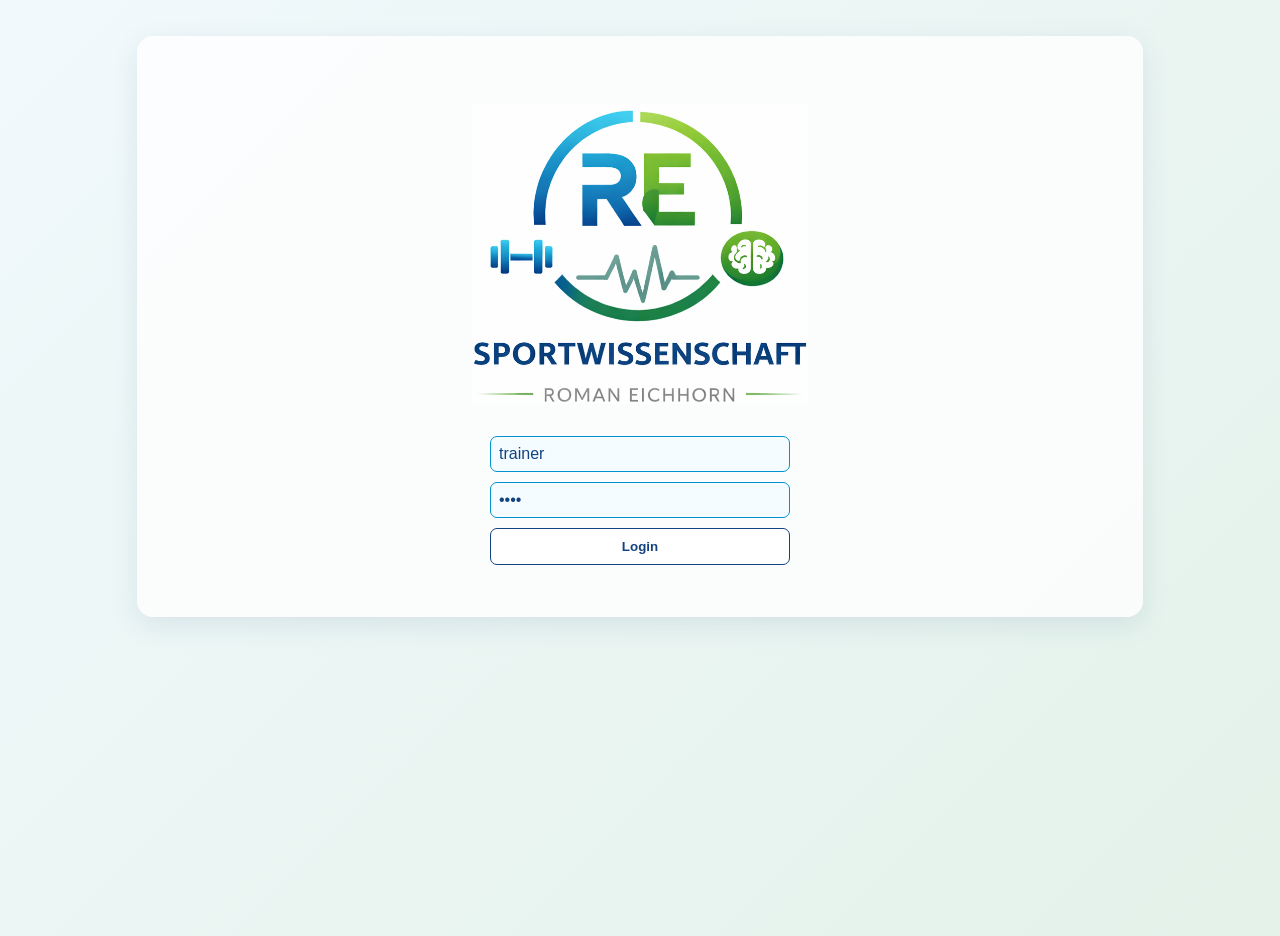
==== index.html @ 3e663bad "Add files via upload" ====
<!DOCTYPE html>
<html lang="de">
<head>
  <meta charset="UTF-8">
  <title>EICHHORN PERFORMANCE – Trainer Tool</title>
  <link rel="stylesheet" href="style.css">
</head>
<body>

  <header id="main-header">
    <img src="Firmenlogo.png" alt="Logo" class="logo-img-main" id="logo-dashboard">
    <button id="logout-btn" class="btn-outline">Logout</button>
  </header>

  <main>
    <!-- LOGIN -->
    <section id="login-view">
      <div class="center logo-login">
        <img src="Firmenlogo.png" alt="Logo" class="logo-img-login">
      </div>
      <div class="login-box">
        <input id="login-username" placeholder="Benutzername" value="trainer">
        <input id="login-password" type="password" placeholder="Passwort" value="1234">
        <button id="login-btn" class="btn-primary">Login</button>
        <div id="login-error" class="error hidden"></div>
      </div>
    </section>

    <!-- Dashboard -->
    <section id="dashboard-view" class="hidden">
      <h2>Dashboard</h2>
      <div class="dash-buttons">
        <button id="btn-customers" class="btn-primary">👤 Kunden</button>
        <button id="btn-calendar" class="btn-primary">📅 Kalender</button>
        <button id="btn-new-session" class="btn-primary">🏋️ Neue Einheit</button>
      </div>
      <div id="birthday-info" class="birthday-box"></div>
    </section>

    <!-- Kundenbereich -->
    <section id="customers-view" class="hidden">
      <button class="back-btn btn-outline" type="button" style="margin-bottom:12px;">⬅️ Zurück</button>
      <h2>👤 Kunden</h2>
      <div class="customers-top">
        <input id="customer-search" placeholder="Suche...">
        <button id="new-customer-btn" class="btn-primary">Neue KundIn</button>
      </div>
      <div id="customers-hint" class="hint hidden"></div>
      <div class="customers-layout">
        <ul id="customer-list" class="customer-list"></ul>
        <div class="customer-right">
          <div id="customer-empty">Bitte KundIn auswählen.</div>
          <div id="customer-detail" class="hidden">
               <h3 id="detail-name" style="display:flex;align-items:center;gap:8px;cursor:pointer;">
              <span id="customer-name-text"></span>
              <button id="edit-customer-btn" class="icon-btn" title="Bearbeiten" style="font-size:1em;line-height:1;">✏️</button>
              <button id="delete-customer-btn" class="icon-btn" title="Löschen" style="font-size:1em;line-height:1;color:#c00;">🗑️</button>
            </h3>
            <div id="customer-stammdaten" class="hidden">
              <p><strong>Geburtstag:</strong> <span id="detail-dob"></span></p>
              <p><strong>Adresse:</strong> <span id="detail-address"></span></p>
              <p><strong>Telefon:</strong> <span id="detail-phone"></span></p>
              <p><strong>Email:</strong> <span id="detail-email"></span></p>
            </div>
            <div class="customer-actions">
              <button id="new-session-btn" class="btn-primary">🏋️ Neue Einheit</button>
            </div>
            <div id="history-block">
              <h4>Trainingseinheiten</h4>
              <ul id="session-list"></ul>
            </div>
          </div>
          <div id="customer-form-wrapper" class="hidden">
            <h3 id="customer-form-title"></h3>
            <form id="customer-form">
              <input id="cust-id" type="hidden">
              <input id="cust-firstname" placeholder="Vorname">
              <input id="cust-lastname" placeholder="Nachname">
              <label>Geburtstag:
                <input id="cust-dob" type="date">
              </label>
              <input id="cust-street" placeholder="Straße">
              <input id="cust-zip" placeholder="PLZ">
              <input id="cust-city" placeholder="Ort">
              <input id="cust-phone" placeholder="Telefon">
              <input id="cust-email" placeholder="Email">
              <div class="form-actions">
                <button type="submit" class="btn-primary">Speichern</button>
                <button type="button" id="cancel-customer-form" class="btn-outline">Abbrechen</button>
              </div>
            </form>
          </div>
        </div>
      </div>
    </section>

    <!-- SESSION VIEW -->
    <section id="session-view" class="hidden">
      <button class="back-btn btn-outline" type="button" style="margin-bottom:12px;">⬅️ Zurück</button>
      <h2 id="session-view-title"></h2>
      <form id="session-form">
        <div id="session-customer-block" class="hidden" style="margin-bottom:9px;">
          <label>Kunde: 
            <select id="session-customer-dropdown"></select>
          </label>
        </div>
        <label>Datum:
          <input id="session-date" type="date">
        </label>
        <label>Notizen:
          <textarea id="session-notes" rows="4"></textarea>
        </label>
        <label>Trainingsplan:
          <textarea id="session-plan" rows="6"></textarea>
        </label>
        <button type="submit" class="btn-primary">Speichern</button>
      </form>
    </section>

    <!-- SESSION MODAL -->
    <div id="session-modal" class="hidden">
      <div class="modal-backdrop"></div>
      <div class="modal-content">
        <h3>Trainingseinheit bearbeiten</h3>
        <form id="session-edit-form">
          <input id="edit-session-id" type="hidden">
          <label>Datum:
            <input id="edit-session-date" type="date">
          </label>
          <label>Notizen:
            <textarea id="edit-session-notes" rows="4"></textarea>
          </label>
          <label>Trainingsplan:
            <textarea id="edit-session-plan" rows="6"></textarea>
          </label>
          <div class="form-actions">
            <button type="submit" class="btn-primary">Speichern</button>
            <button type="button" id="delete-session-btn" class="btn-danger">Löschen</button>
            <button type="button" id="cancel-session-edit" class="btn-outline">Abbrechen</button>
          </div>
        </form>
      </div>
    </div>

    <!-- KALENDER -->
    <section id="calendar-view" class="hidden">
      <button class="back-btn btn-outline" type="button" style="margin-bottom:12px;">⬅️ Zurück</button>
      <h2>📅 Kalender</h2>
      <button id="add-appt-btn" class="btn-primary" style="margin: 10px 0 16px 0;">➕ Termin eintragen</button>
      <div class="cal-header">
        <button id="cal-prev" class="btn-outline">◀</button>
        <span id="cal-label"></span>
        <button id="cal-next" class="btn-outline">▶</button>
      </div>
      <div id="cal-days" class="calendar-grid"></div>
      <h3 id="day-title">Tag auswählen</h3>
      <div id="day-appointments"></div>
    </section>

    <!-- TERMIN MODAL (Kalender-Eintrag) -->
    <div id="appt-modal" class="hidden">
      <div class="modal-backdrop"></div>
      <div class="modal-content">
        <h3>Termin eintragen</h3>
        <form id="appt-modal-form">
          <select id="appt-modal-customer"></select>
          <input id="appt-modal-start" type="time" required>
          <input id="appt-modal-end" type="time" required>
          <textarea id="appt-modal-note" rows="2" placeholder="Notiz"></textarea>
          <div class="form-actions">
            <button type="submit" class="btn-primary">Speichern</button>
            <button type="button" id="appt-modal-cancel" class="btn-outline">Abbrechen</button>
          </div>
        </form>
      </div>
    </div>

  </main>

  <script src="script.js"></script>
</body>
</html>
---- style.css ----
body {
  font-family: system-ui, sans-serif;
  margin: 0;
  background: linear-gradient(135deg, #f1f9fc 0%, #e4f2ea 100%);
  min-height: 100vh;
  color: #111;
}

/* Header & Logo */
header {
  background: #fff;
  color: #124381;
  padding: 0 0;
  display: flex;
  justify-content: space-between;
  align-items: center;
  border-bottom: 2px solid #0293ce10;
  box-shadow: 0 2px 18px 0 #6eebb855;
  height: 150px; /* exakt so hoch wie dein Logo */
  min-height: 0;
}
.logo-img-main {
  height: 150px;      /* Kompakt im Header/Dashboard */
  width: auto;
  margin-left: 18px;
  cursor: pointer;
}

.logo-img-login {
  display: block;
  height: 300px;     /* Groß im Login, aber nicht übertrieben */
  margin: 38px auto 12px auto;
}
.header-logo-title, .logo-login {
  display: flex;
  align-items: center;
  gap: 12px;
  justify-content: center;
}

.header-logo-title {
  cursor: pointer;
}
.header-logo-title:hover {
  opacity: 0.85;
}

.logo-title {
  font-size: 1.7rem;
  font-weight: 700;
  letter-spacing: 1.5px;
  color: #124381;
  font-family: 'Segoe UI', Arial, sans-serif;
}

main {
  background: #ffffffcc;
  border-radius: 16px;
  max-width: 950px;
  margin: 36px auto;
  box-shadow: 0 8px 28px 0 rgba(32,64,128,0.10);
  padding: 30px 28px 32px 28px;
}

.hidden { display: none; }

h1.center {
  text-align: center;
  margin-top: 40px;
}

.center { justify-content: center; }

.login-box {
  max-width: 300px;
  margin: 20px auto;
  display: flex;
  flex-direction: column;
  gap: 10px;
}

input, textarea, select {
  width: 100%;
  padding: 8px;
  border-radius: 7px;
  border: 1px solid #0293ce;
  background: #f4fcff;
  color: #124381;
  box-sizing: border-box;
  font-size: 1rem;
  transition: border 0.2s;
}

input:focus, textarea:focus, select:focus {
  border-color: #149dff;
  outline: none;
}

.btn-primary {
  background: #fff;
  color: #124381;
  border: 1.5px solid #124381;
  border-radius: 7px;
  padding: 10px 16px;
  cursor: pointer;
  font-weight: bold;
  transition: background 0.2s, color 0.2s, border 0.2s;
}
.btn-primary:hover {
  background: #e6f0ff;
  color: #124381;
  border-color: #0293ce;
}
.btn-outline {
  background: transparent;
  border: 1.5px solid #124381;
  color: #124381;
  padding: 10px 16px;
  cursor: pointer;
  border-radius: 7px;
  font-weight: 500;
}
.btn-outline:hover {
  background: #e4f2ea;
}
.btn-danger {
  background: #c00;
  color: #fff;
  border: none;
  padding: 8px 12px;
  border-radius: 6px;
  cursor: pointer;
  font-weight: 500;
}

.dash-buttons {
  display: flex;
  gap: 14px;
  flex-wrap: wrap;
}

.birthday-box {
  margin-top: 16px;
  padding: 10px;
  border: 1.5px solid #12438140;
  background: #f9f9f9;
  font-size: 1.05rem;
  border-radius: 7px;
  color: #119c32;
}

.customers-top {
  display: flex;
  gap: 12px;
  margin-bottom: 12px;
  align-items: center;
}
.customers-top input { flex: 1; }

.hint {
  margin-bottom: 10px;
  padding: 8px;
  border: 1.5px solid #12438180;
  background: #fffbe6;
  border-radius: 7px;
}

.customer-list {
  list-style: none;
  padding: 0;
  border: 1.5px solid #0293ce30;
  max-height: 400px;
  overflow-y: auto;
  background: #f7fbfd;
  border-radius: 7px;
}
.customer-list li {
  padding: 8px 10px;
  border-bottom: 1px solid #ecf8fa;
  cursor: pointer;
  border-radius: 4px;
  margin: 2px 1px;
  transition: background 0.15s;
}
.customer-list li:last-child {
  border-bottom: none;
}
.customer-list li.active {
  background: linear-gradient(90deg, #13c10022 0%, #0293ce18 100%);
  color: #108b63;
  font-weight: 600;
}
.customers-layout {
  display: grid;
  grid-template-columns: 220px 1fr;
  gap: 20px;
}
.customer-right {
  border: 1.5px solid #8ed6b7;
  background: #f7fbfd;
  border-radius: 13px;
  padding: 12px;
}
.customer-actions {
  display: flex;
  gap: 8px;
  margin: 12px 0;
}
.form-actions {
  display: flex;
  gap: 8px;
  margin-top: 10px;
}

/* Session cards */
.session-card {
  border: 1px solid #0293ce50;
  padding: 8px 8px 8px 0;
  margin-bottom: 8px;
  cursor: pointer;
  display: flex;
  align-items: flex-start;
  gap: 10px;
  border-radius: 7px;
  background: #e4f2ea66;
  transition: background 0.17s;
}
.session-card:hover {
  background: #d4f6f7aa;
}
.session-dot {
  background: linear-gradient(90deg, #13c100 0%, #0293ce 100%);
  color: #fff;
  width: 28px;
  height: 28px;
  border-radius: 50%;
  display: flex;
  align-items: center;
  justify-content: center;
  font-size: 0.87rem;
  font-weight: bold;
  flex-shrink: 0;
}
.session-card-title {
  font-weight: 600;
  margin-bottom: 2px;
  color: #0293ce;
}
.session-card-plan {
  font-size: 0.93rem;
  color: #444;
  white-space: pre-wrap;
}

/* Kalender */
.calendar-grid {
  display: grid;
  grid-template-columns: repeat(7, 1fr);
  gap: 4px;
  margin-bottom: 16px;
}
.calendar-grid button {
  padding: 8px 0;
  border: 1.5px solid #0293ce42;
  background: #fff;
  cursor: pointer;
  border-radius: 8px;
  font-weight: 500;
  color: #124381;
}
.calendar-grid button:hover:not(:disabled) {
  background: #eaf8fb;
}
.calendar-grid button.today {
  border: 2px solid #0a0;
  font-weight: 700;
  background: #f3ffd9;
}
.calendar-grid button.selected {
  background: linear-gradient(90deg, #13c10022 0%, #0293ce22 100%);
  color: #119c32;
}

.cal-header {
  display: flex;
  align-items: center;
  gap: 16px;
  margin-bottom: 14px;
  margin-top: 10px;
}

.time-row {
  display: grid;
  grid-template-columns: 60px 1fr;
  border-bottom: 1px solid #e1fff8;
  padding: 4px 0;
  min-height: 28px;
}

.appt-block {
  background: linear-gradient(90deg, #0293ce 0%, #13c100 100%);
  color: #fff;
  padding: 4px 8px;
  margin: 2px 4px;
  font-size: 0.99rem;
  border-radius: 6px;
}

/* Modal Styles */
.modal-backdrop {
  position: fixed;
  inset: 0;
  background: rgba(0,0,0,0.2);
  z-index: 999;
}
.modal-content {
  position: fixed;
  top: 13%;
  left: 50%;
  transform: translateX(-50%);
  background: #fff;
  border: 2px solid #0293ce50;
  padding: 22px;
  width: 92%;
  max-width: 500px;
  z-index: 1000;
  border-radius: 13px;
  box-shadow: 0 8px 22px #13c10028;
}

.error {
  color: #cf2014;
  margin-top: 5px;
}

.icon-btn {
  background: none;
  border: none;
  font-size: 1.1em;
  cursor: pointer;
  margin-left: 6px;
  padding: 1px 2px;
  color: #888;
  transition: color 0.2s;
}
.icon-btn:hover {
  color: #0293ce;
  background: #eaf8ff;
  border-radius: 3px;
}

.time-row {
  display: flex;
  align-items: flex-start;
  border-bottom: 1px solid #e1fff8;
  min-height: 28px;
  position: relative;
}
.time-row > div:first-child {
  flex: 0 0 60px;
  font-weight: 500;
  color: #124381;
}
.time-row > div:last-child {
  flex: 1;
  position: relative;
  height: 60px;
}
.appt-block {
  background: linear-gradient(90deg, #0293ce 0%, #13c100 100%);
  color: #fff;
  padding: 3px 8px;
  font-size: 0.99rem;
  border-radius: 6px;
  position: absolute;
  top: 2px;
  min-width: 16px;
  height: 22px;
  white-space: nowrap;
  overflow: hidden;
  text-overflow: ellipsis;
  z-index: 1;
}
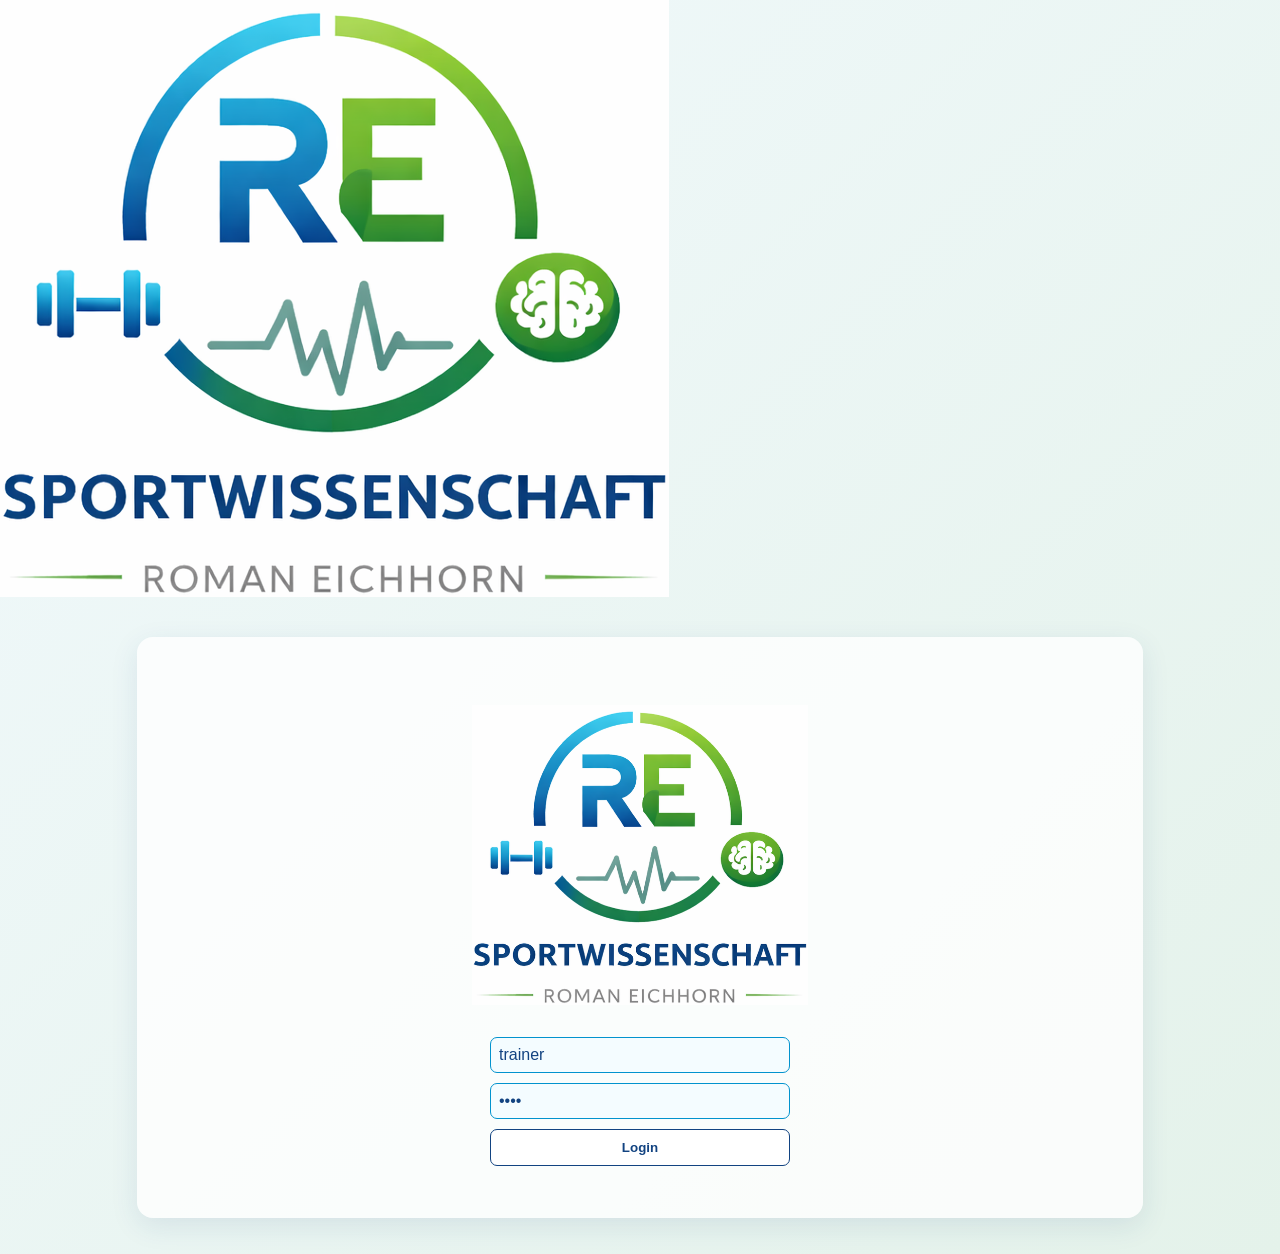
==== commit e4bf93b7: "Update index.html" ====
--- a/index.html
+++ b/index.html
@@ -4,9 +4,14 @@
   <meta charset="UTF-8">
   <title>EICHHORN PERFORMANCE – Trainer Tool</title>
   <link rel="stylesheet" href="style.css">
+ <link rel="manifest" href="manifest.json">
+<meta name="theme-color" content="#000000">
 </head>
 <body>
-
+  
+<div id="splash-screen">
+  <img src="Firmenlogo.png" alt="Logo">
+</div>
   <header id="main-header">
     <img src="Firmenlogo.png" alt="Logo" class="logo-img-main" id="logo-dashboard">
     <button id="logout-btn" class="btn-outline">Logout</button>
@@ -179,4 +184,4 @@
 
   <script src="script.js"></script>
 </body>
-</html>+</html>
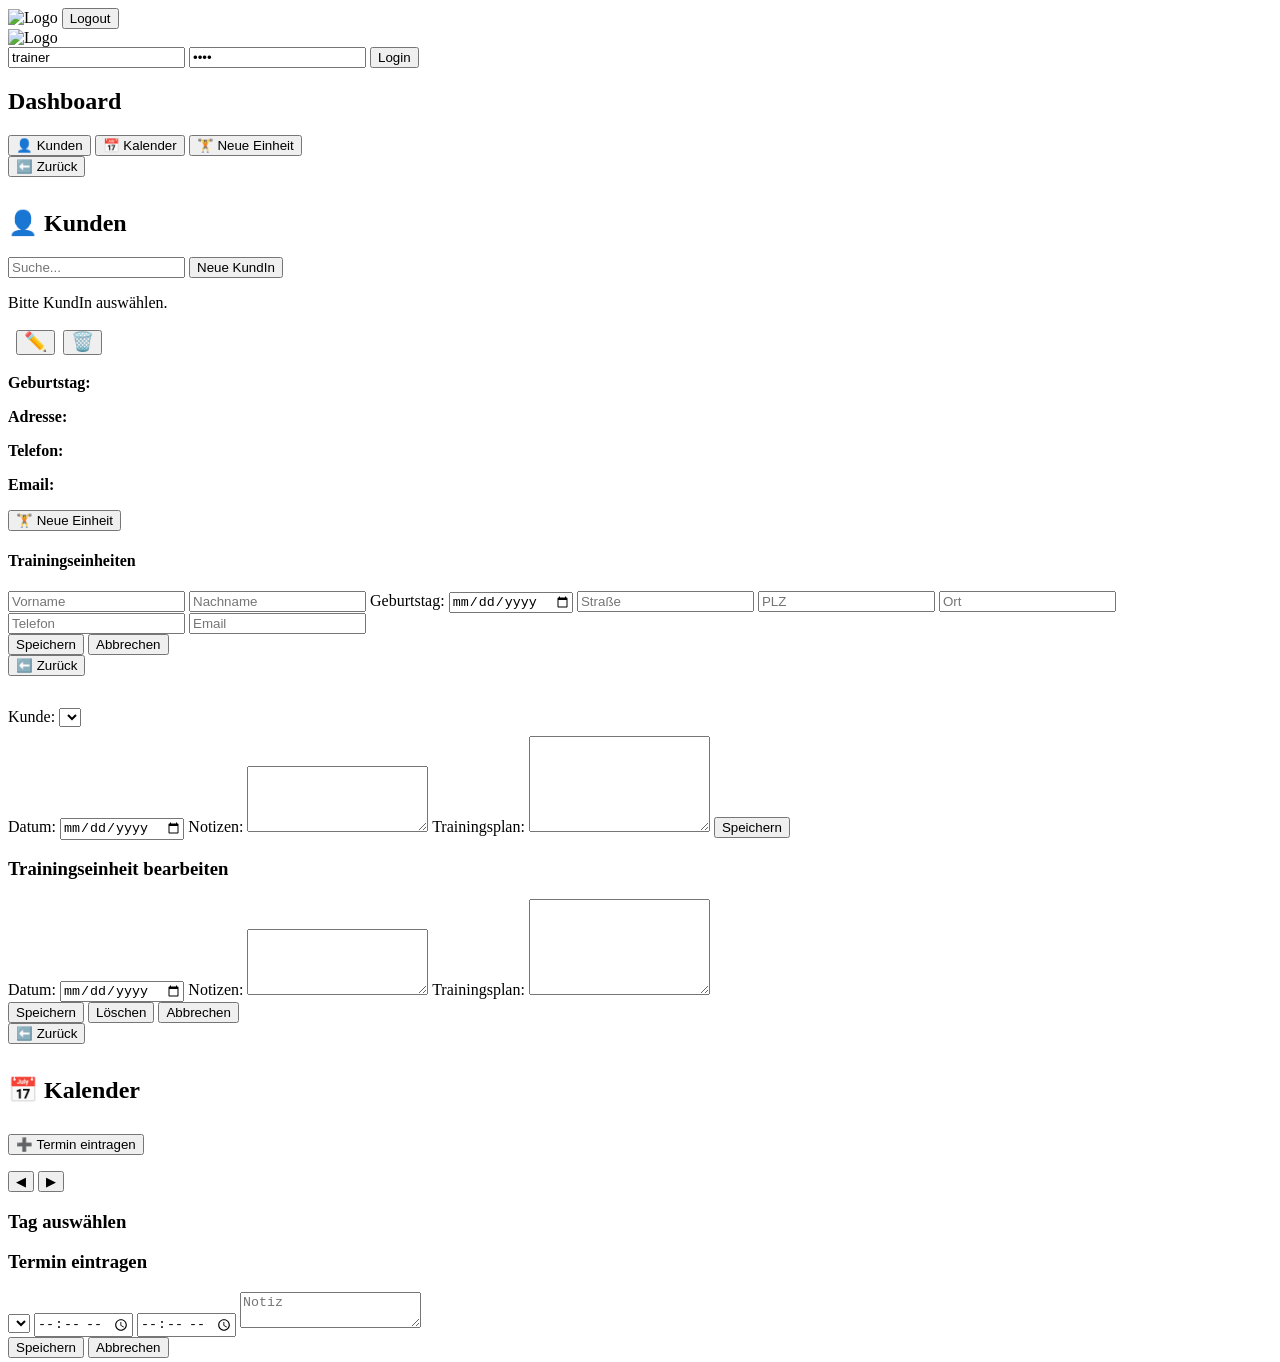
==== commit 2070570b: "Add files via upload" ====
--- a/index.html
+++ b/index.html
@@ -1,187 +1,200 @@
-<!DOCTYPE html>
-<html lang="de">
-<head>
-  <meta charset="UTF-8">
-  <title>EICHHORN PERFORMANCE – Trainer Tool</title>
-  <link rel="stylesheet" href="style.css">
- <link rel="manifest" href="manifest.json">
-<meta name="theme-color" content="#000000">
-</head>
-<body>
-  
-<div id="splash-screen">
-  <img src="Firmenlogo.png" alt="Logo">
-</div>
-  <header id="main-header">
-    <img src="Firmenlogo.png" alt="Logo" class="logo-img-main" id="logo-dashboard">
-    <button id="logout-btn" class="btn-outline">Logout</button>
-  </header>
-
-  <main>
-    <!-- LOGIN -->
-    <section id="login-view">
-      <div class="center logo-login">
-        <img src="Firmenlogo.png" alt="Logo" class="logo-img-login">
-      </div>
-      <div class="login-box">
-        <input id="login-username" placeholder="Benutzername" value="trainer">
-        <input id="login-password" type="password" placeholder="Passwort" value="1234">
-        <button id="login-btn" class="btn-primary">Login</button>
-        <div id="login-error" class="error hidden"></div>
-      </div>
-    </section>
-
-    <!-- Dashboard -->
-    <section id="dashboard-view" class="hidden">
-      <h2>Dashboard</h2>
-      <div class="dash-buttons">
-        <button id="btn-customers" class="btn-primary">👤 Kunden</button>
-        <button id="btn-calendar" class="btn-primary">📅 Kalender</button>
-        <button id="btn-new-session" class="btn-primary">🏋️ Neue Einheit</button>
-      </div>
-      <div id="birthday-info" class="birthday-box"></div>
-    </section>
-
-    <!-- Kundenbereich -->
-    <section id="customers-view" class="hidden">
-      <button class="back-btn btn-outline" type="button" style="margin-bottom:12px;">⬅️ Zurück</button>
-      <h2>👤 Kunden</h2>
-      <div class="customers-top">
-        <input id="customer-search" placeholder="Suche...">
-        <button id="new-customer-btn" class="btn-primary">Neue KundIn</button>
-      </div>
-      <div id="customers-hint" class="hint hidden"></div>
-      <div class="customers-layout">
-        <ul id="customer-list" class="customer-list"></ul>
-        <div class="customer-right">
-          <div id="customer-empty">Bitte KundIn auswählen.</div>
-          <div id="customer-detail" class="hidden">
-               <h3 id="detail-name" style="display:flex;align-items:center;gap:8px;cursor:pointer;">
-              <span id="customer-name-text"></span>
-              <button id="edit-customer-btn" class="icon-btn" title="Bearbeiten" style="font-size:1em;line-height:1;">✏️</button>
-              <button id="delete-customer-btn" class="icon-btn" title="Löschen" style="font-size:1em;line-height:1;color:#c00;">🗑️</button>
-            </h3>
-            <div id="customer-stammdaten" class="hidden">
-              <p><strong>Geburtstag:</strong> <span id="detail-dob"></span></p>
-              <p><strong>Adresse:</strong> <span id="detail-address"></span></p>
-              <p><strong>Telefon:</strong> <span id="detail-phone"></span></p>
-              <p><strong>Email:</strong> <span id="detail-email"></span></p>
-            </div>
-            <div class="customer-actions">
-              <button id="new-session-btn" class="btn-primary">🏋️ Neue Einheit</button>
-            </div>
-            <div id="history-block">
-              <h4>Trainingseinheiten</h4>
-              <ul id="session-list"></ul>
-            </div>
-          </div>
-          <div id="customer-form-wrapper" class="hidden">
-            <h3 id="customer-form-title"></h3>
-            <form id="customer-form">
-              <input id="cust-id" type="hidden">
-              <input id="cust-firstname" placeholder="Vorname">
-              <input id="cust-lastname" placeholder="Nachname">
-              <label>Geburtstag:
-                <input id="cust-dob" type="date">
-              </label>
-              <input id="cust-street" placeholder="Straße">
-              <input id="cust-zip" placeholder="PLZ">
-              <input id="cust-city" placeholder="Ort">
-              <input id="cust-phone" placeholder="Telefon">
-              <input id="cust-email" placeholder="Email">
-              <div class="form-actions">
-                <button type="submit" class="btn-primary">Speichern</button>
-                <button type="button" id="cancel-customer-form" class="btn-outline">Abbrechen</button>
-              </div>
-            </form>
-          </div>
-        </div>
-      </div>
-    </section>
-
-    <!-- SESSION VIEW -->
-    <section id="session-view" class="hidden">
-      <button class="back-btn btn-outline" type="button" style="margin-bottom:12px;">⬅️ Zurück</button>
-      <h2 id="session-view-title"></h2>
-      <form id="session-form">
-        <div id="session-customer-block" class="hidden" style="margin-bottom:9px;">
-          <label>Kunde: 
-            <select id="session-customer-dropdown"></select>
-          </label>
-        </div>
-        <label>Datum:
-          <input id="session-date" type="date">
-        </label>
-        <label>Notizen:
-          <textarea id="session-notes" rows="4"></textarea>
-        </label>
-        <label>Trainingsplan:
-          <textarea id="session-plan" rows="6"></textarea>
-        </label>
-        <button type="submit" class="btn-primary">Speichern</button>
-      </form>
-    </section>
-
-    <!-- SESSION MODAL -->
-    <div id="session-modal" class="hidden">
-      <div class="modal-backdrop"></div>
-      <div class="modal-content">
-        <h3>Trainingseinheit bearbeiten</h3>
-        <form id="session-edit-form">
-          <input id="edit-session-id" type="hidden">
-          <label>Datum:
-            <input id="edit-session-date" type="date">
-          </label>
-          <label>Notizen:
-            <textarea id="edit-session-notes" rows="4"></textarea>
-          </label>
-          <label>Trainingsplan:
-            <textarea id="edit-session-plan" rows="6"></textarea>
-          </label>
-          <div class="form-actions">
-            <button type="submit" class="btn-primary">Speichern</button>
-            <button type="button" id="delete-session-btn" class="btn-danger">Löschen</button>
-            <button type="button" id="cancel-session-edit" class="btn-outline">Abbrechen</button>
-          </div>
-        </form>
-      </div>
-    </div>
-
-    <!-- KALENDER -->
-    <section id="calendar-view" class="hidden">
-      <button class="back-btn btn-outline" type="button" style="margin-bottom:12px;">⬅️ Zurück</button>
-      <h2>📅 Kalender</h2>
-      <button id="add-appt-btn" class="btn-primary" style="margin: 10px 0 16px 0;">➕ Termin eintragen</button>
-      <div class="cal-header">
-        <button id="cal-prev" class="btn-outline">◀</button>
-        <span id="cal-label"></span>
-        <button id="cal-next" class="btn-outline">▶</button>
-      </div>
-      <div id="cal-days" class="calendar-grid"></div>
-      <h3 id="day-title">Tag auswählen</h3>
-      <div id="day-appointments"></div>
-    </section>
-
-    <!-- TERMIN MODAL (Kalender-Eintrag) -->
-    <div id="appt-modal" class="hidden">
-      <div class="modal-backdrop"></div>
-      <div class="modal-content">
-        <h3>Termin eintragen</h3>
-        <form id="appt-modal-form">
-          <select id="appt-modal-customer"></select>
-          <input id="appt-modal-start" type="time" required>
-          <input id="appt-modal-end" type="time" required>
-          <textarea id="appt-modal-note" rows="2" placeholder="Notiz"></textarea>
-          <div class="form-actions">
-            <button type="submit" class="btn-primary">Speichern</button>
-            <button type="button" id="appt-modal-cancel" class="btn-outline">Abbrechen</button>
-          </div>
-        </form>
-      </div>
-    </div>
-
-  </main>
-
-  <script src="script.js"></script>
-</body>
-</html>
+<!DOCTYPE html>
+<html lang="de">
+<head>
+  <meta charset="UTF-8">
+  <meta name="viewport" content="width=device-width, initial-scale=1.0">
+  <title>EICHHORN PERFORMANCE – Trainer Tool</title>
+  <link rel="stylesheet" href="style.css">
+  <link rel="manifest" href="manifest.json">
+  <meta name="theme-color" content="#124381">
+  <meta name="mobile-web-app-capable" content="yes">
+  <meta name="apple-mobile-web-app-capable" content="yes">
+  <meta name="apple-mobile-web-app-status-bar-style" content="default">
+  <meta name="apple-mobile-web-app-title" content="EP Trainer">
+  <link rel="apple-touch-icon" href="icon-192x192.png">
+</head>
+<body>
+
+  <header id="main-header">
+    <img src="Firmenlogo.png" alt="Logo" class="logo-img-main" id="logo-dashboard">
+    <button id="logout-btn" class="btn-outline">Logout</button>
+  </header>
+
+  <main>
+    <!-- LOGIN -->
+    <section id="login-view">
+      <div class="center logo-login">
+        <img src="Firmenlogo.png" alt="Logo" class="logo-img-login">
+      </div>
+      <div class="login-box">
+        <input id="login-username" placeholder="Benutzername" value="trainer">
+        <input id="login-password" type="password" placeholder="Passwort" value="1234">
+        <button id="login-btn" class="btn-primary">Login</button>
+        <div id="login-error" class="error hidden"></div>
+      </div>
+    </section>
+
+    <!-- Dashboard -->
+    <section id="dashboard-view" class="hidden">
+      <h2>Dashboard</h2>
+      <div class="dash-buttons">
+        <button id="btn-customers" class="btn-primary">👤 Kunden</button>
+        <button id="btn-calendar" class="btn-primary">📅 Kalender</button>
+        <button id="btn-new-session" class="btn-primary">🏋️ Neue Einheit</button>
+      </div>
+      <div id="birthday-info" class="birthday-box"></div>
+    </section>
+
+    <!-- Kundenbereich -->
+    <section id="customers-view" class="hidden">
+      <button class="back-btn btn-outline" type="button" style="margin-bottom:12px;">⬅️ Zurück</button>
+      <h2>👤 Kunden</h2>
+      <div class="customers-top">
+        <input id="customer-search" placeholder="Suche...">
+        <button id="new-customer-btn" class="btn-primary">Neue KundIn</button>
+      </div>
+      <div id="customers-hint" class="hint hidden"></div>
+      <div class="customers-layout">
+        <ul id="customer-list" class="customer-list"></ul>
+        <div class="customer-right">
+          <div id="customer-empty">Bitte KundIn auswählen.</div>
+          <div id="customer-detail" class="hidden">
+               <h3 id="detail-name" style="display:flex;align-items:center;gap:8px;cursor:pointer;">
+              <span id="customer-name-text"></span>
+              <button id="edit-customer-btn" class="icon-btn" title="Bearbeiten" style="font-size:1em;line-height:1;">✏️</button>
+              <button id="delete-customer-btn" class="icon-btn" title="Löschen" style="font-size:1em;line-height:1;color:#c00;">🗑️</button>
+            </h3>
+            <div id="customer-stammdaten" class="hidden">
+              <p><strong>Geburtstag:</strong> <span id="detail-dob"></span></p>
+              <p><strong>Adresse:</strong> <span id="detail-address"></span></p>
+              <p><strong>Telefon:</strong> <span id="detail-phone"></span></p>
+              <p><strong>Email:</strong> <span id="detail-email"></span></p>
+            </div>
+            <div class="customer-actions">
+              <button id="new-session-btn" class="btn-primary">🏋️ Neue Einheit</button>
+            </div>
+            <div id="history-block">
+              <h4>Trainingseinheiten</h4>
+              <ul id="session-list"></ul>
+            </div>
+          </div>
+          <div id="customer-form-wrapper" class="hidden">
+            <h3 id="customer-form-title"></h3>
+            <form id="customer-form">
+              <input id="cust-id" type="hidden">
+              <input id="cust-firstname" placeholder="Vorname">
+              <input id="cust-lastname" placeholder="Nachname">
+              <label>Geburtstag:
+                <input id="cust-dob" type="date">
+              </label>
+              <input id="cust-street" placeholder="Straße">
+              <input id="cust-zip" placeholder="PLZ">
+              <input id="cust-city" placeholder="Ort">
+              <input id="cust-phone" placeholder="Telefon">
+              <input id="cust-email" placeholder="Email">
+              <div class="form-actions">
+                <button type="submit" class="btn-primary">Speichern</button>
+                <button type="button" id="cancel-customer-form" class="btn-outline">Abbrechen</button>
+              </div>
+            </form>
+          </div>
+        </div>
+      </div>
+    </section>
+
+    <!-- SESSION VIEW -->
+    <section id="session-view" class="hidden">
+      <button class="back-btn btn-outline" type="button" style="margin-bottom:12px;">⬅️ Zurück</button>
+      <h2 id="session-view-title"></h2>
+      <form id="session-form">
+        <div id="session-customer-block" class="hidden" style="margin-bottom:9px;">
+          <label>Kunde: 
+            <select id="session-customer-dropdown"></select>
+          </label>
+        </div>
+        <label>Datum:
+          <input id="session-date" type="date">
+        </label>
+        <label>Notizen:
+          <textarea id="session-notes" rows="4"></textarea>
+        </label>
+        <label>Trainingsplan:
+          <textarea id="session-plan" rows="6"></textarea>
+        </label>
+        <button type="submit" class="btn-primary">Speichern</button>
+      </form>
+    </section>
+
+    <!-- SESSION MODAL -->
+    <div id="session-modal" class="hidden">
+      <div class="modal-backdrop"></div>
+      <div class="modal-content">
+        <h3>Trainingseinheit bearbeiten</h3>
+        <form id="session-edit-form">
+          <input id="edit-session-id" type="hidden">
+          <label>Datum:
+            <input id="edit-session-date" type="date">
+          </label>
+          <label>Notizen:
+            <textarea id="edit-session-notes" rows="4"></textarea>
+          </label>
+          <label>Trainingsplan:
+            <textarea id="edit-session-plan" rows="6"></textarea>
+          </label>
+          <div class="form-actions">
+            <button type="submit" class="btn-primary">Speichern</button>
+            <button type="button" id="delete-session-btn" class="btn-danger">Löschen</button>
+            <button type="button" id="cancel-session-edit" class="btn-outline">Abbrechen</button>
+          </div>
+        </form>
+      </div>
+    </div>
+
+    <!-- KALENDER -->
+    <section id="calendar-view" class="hidden">
+      <button class="back-btn btn-outline" type="button" style="margin-bottom:12px;">⬅️ Zurück</button>
+      <h2>📅 Kalender</h2>
+      <button id="add-appt-btn" class="btn-primary" style="margin: 10px 0 16px 0;">➕ Termin eintragen</button>
+      <div class="cal-header">
+        <button id="cal-prev" class="btn-outline">◀</button>
+        <span id="cal-label"></span>
+        <button id="cal-next" class="btn-outline">▶</button>
+      </div>
+      <div id="cal-days" class="calendar-grid"></div>
+      <h3 id="day-title">Tag auswählen</h3>
+      <div id="day-appointments"></div>
+    </section>
+
+    <!-- TERMIN MODAL (Kalender-Eintrag) -->
+    <div id="appt-modal" class="hidden">
+      <div class="modal-backdrop"></div>
+      <div class="modal-content">
+        <h3>Termin eintragen</h3>
+        <form id="appt-modal-form">
+          <select id="appt-modal-customer"></select>
+          <input id="appt-modal-start" type="time" required>
+          <input id="appt-modal-end" type="time" required>
+          <textarea id="appt-modal-note" rows="2" placeholder="Notiz"></textarea>
+          <div class="form-actions">
+            <button type="submit" class="btn-primary">Speichern</button>
+            <button type="button" id="appt-modal-cancel" class="btn-outline">Abbrechen</button>
+          </div>
+        </form>
+      </div>
+    </div>
+
+  </main>
+
+  <script src="script.js"></script>
+  <script>
+    // Service Worker registrieren
+    if ('serviceWorker' in navigator) {
+      window.addEventListener('load', () => {
+        navigator.serviceWorker.register('./sw.js')
+          .then(reg => console.log('SW registriert:', reg.scope))
+          .catch(err => console.warn('SW Fehler:', err));
+      });
+    }
+  </script>
+</body>
+</html>
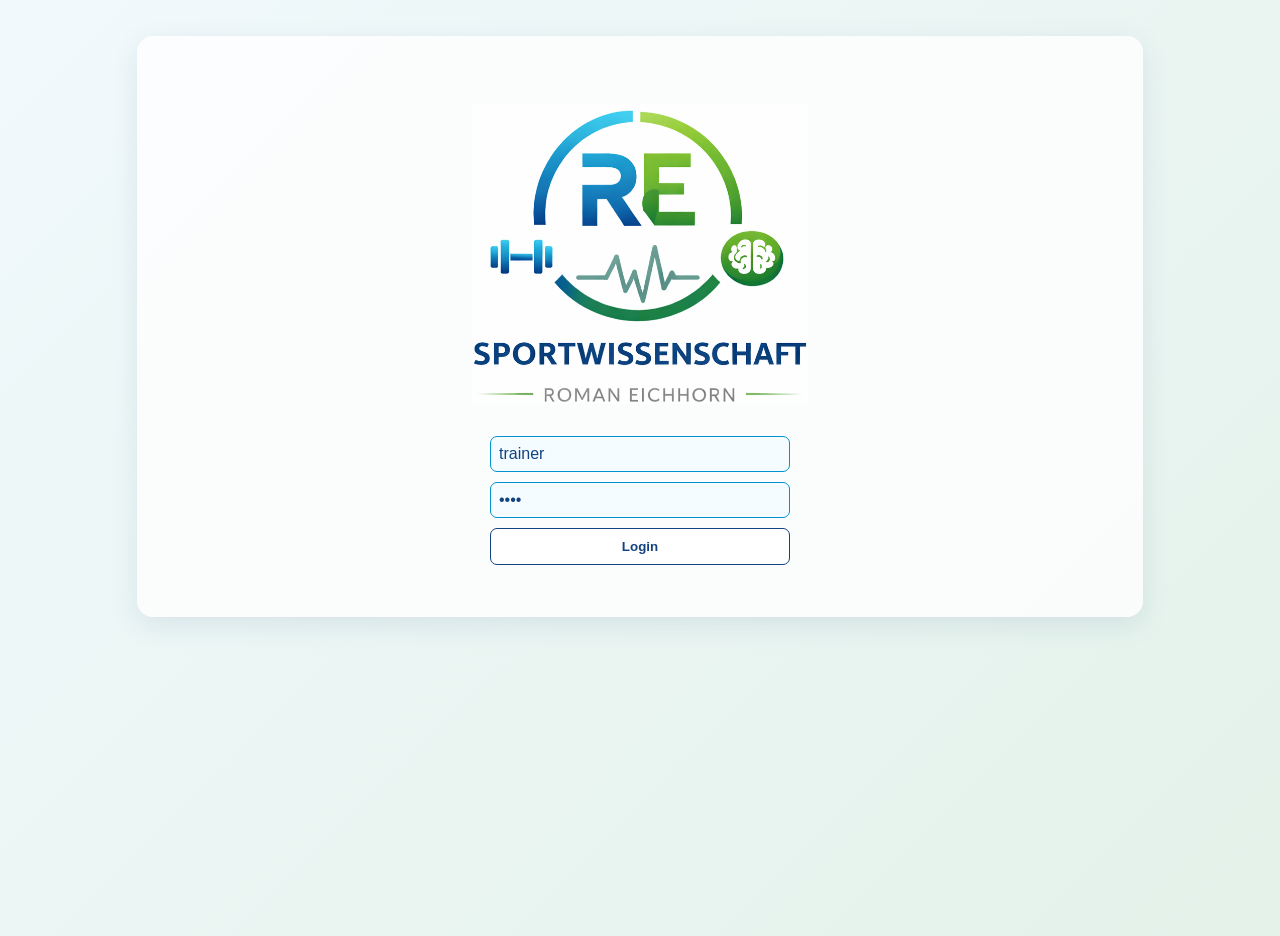
==== commit 6b212169: "Add files via upload" ====
--- a/index.html
+++ b/index.html
@@ -59,7 +59,7 @@
         <div class="customer-right">
           <div id="customer-empty">Bitte KundIn auswählen.</div>
           <div id="customer-detail" class="hidden">
-               <h3 id="detail-name" style="display:flex;align-items:center;gap:8px;cursor:pointer;">
+            <h3 id="detail-name" style="display:flex;align-items:center;gap:8px;cursor:pointer;">
               <span id="customer-name-text"></span>
               <button id="edit-customer-btn" class="icon-btn" title="Bearbeiten" style="font-size:1em;line-height:1;">✏️</button>
               <button id="delete-customer-btn" class="icon-btn" title="Löschen" style="font-size:1em;line-height:1;color:#c00;">🗑️</button>
@@ -108,7 +108,7 @@
       <h2 id="session-view-title"></h2>
       <form id="session-form">
         <div id="session-customer-block" class="hidden" style="margin-bottom:9px;">
-          <label>Kunde: 
+          <label>Kunde:
             <select id="session-customer-dropdown"></select>
           </label>
         </div>
@@ -187,7 +187,6 @@
 
   <script src="script.js"></script>
   <script>
-    // Service Worker registrieren
     if ('serviceWorker' in navigator) {
       window.addEventListener('load', () => {
         navigator.serviceWorker.register('./sw.js')
--- a/style.css
+++ b/style.css
@@ -0,0 +1,383 @@
+body {
+  font-family: system-ui, sans-serif;
+  margin: 0;
+  background: linear-gradient(135deg, #f1f9fc 0%, #e4f2ea 100%);
+  min-height: 100vh;
+  color: #111;
+}
+
+/* Header & Logo */
+header {
+  background: #fff;
+  color: #124381;
+  padding: 0 0;
+  display: flex;
+  justify-content: space-between;
+  align-items: center;
+  border-bottom: 2px solid #0293ce10;
+  box-shadow: 0 2px 18px 0 #6eebb855;
+  height: 150px; /* exakt so hoch wie dein Logo */
+  min-height: 0;
+}
+.logo-img-main {
+  height: 150px;      /* Kompakt im Header/Dashboard */
+  width: auto;
+  margin-left: 18px;
+  cursor: pointer;
+}
+
+.logo-img-login {
+  display: block;
+  height: 300px;     /* Groß im Login, aber nicht übertrieben */
+  margin: 38px auto 12px auto;
+}
+.header-logo-title, .logo-login {
+  display: flex;
+  align-items: center;
+  gap: 12px;
+  justify-content: center;
+}
+
+.header-logo-title {
+  cursor: pointer;
+}
+.header-logo-title:hover {
+  opacity: 0.85;
+}
+
+.logo-title {
+  font-size: 1.7rem;
+  font-weight: 700;
+  letter-spacing: 1.5px;
+  color: #124381;
+  font-family: 'Segoe UI', Arial, sans-serif;
+}
+
+main {
+  background: #ffffffcc;
+  border-radius: 16px;
+  max-width: 950px;
+  margin: 36px auto;
+  box-shadow: 0 8px 28px 0 rgba(32,64,128,0.10);
+  padding: 30px 28px 32px 28px;
+}
+
+.hidden { display: none; }
+
+h1.center {
+  text-align: center;
+  margin-top: 40px;
+}
+
+.center { justify-content: center; }
+
+.login-box {
+  max-width: 300px;
+  margin: 20px auto;
+  display: flex;
+  flex-direction: column;
+  gap: 10px;
+}
+
+input, textarea, select {
+  width: 100%;
+  padding: 8px;
+  border-radius: 7px;
+  border: 1px solid #0293ce;
+  background: #f4fcff;
+  color: #124381;
+  box-sizing: border-box;
+  font-size: 1rem;
+  transition: border 0.2s;
+}
+
+input:focus, textarea:focus, select:focus {
+  border-color: #149dff;
+  outline: none;
+}
+
+.btn-primary {
+  background: #fff;
+  color: #124381;
+  border: 1.5px solid #124381;
+  border-radius: 7px;
+  padding: 10px 16px;
+  cursor: pointer;
+  font-weight: bold;
+  transition: background 0.2s, color 0.2s, border 0.2s;
+}
+.btn-primary:hover {
+  background: #e6f0ff;
+  color: #124381;
+  border-color: #0293ce;
+}
+.btn-outline {
+  background: transparent;
+  border: 1.5px solid #124381;
+  color: #124381;
+  padding: 10px 16px;
+  cursor: pointer;
+  border-radius: 7px;
+  font-weight: 500;
+}
+.btn-outline:hover {
+  background: #e4f2ea;
+}
+.btn-danger {
+  background: #c00;
+  color: #fff;
+  border: none;
+  padding: 8px 12px;
+  border-radius: 6px;
+  cursor: pointer;
+  font-weight: 500;
+}
+
+.dash-buttons {
+  display: flex;
+  gap: 14px;
+  flex-wrap: wrap;
+}
+
+.birthday-box {
+  margin-top: 16px;
+  padding: 10px;
+  border: 1.5px solid #12438140;
+  background: #f9f9f9;
+  font-size: 1.05rem;
+  border-radius: 7px;
+  color: #119c32;
+}
+
+.customers-top {
+  display: flex;
+  gap: 12px;
+  margin-bottom: 12px;
+  align-items: center;
+}
+.customers-top input { flex: 1; }
+
+.hint {
+  margin-bottom: 10px;
+  padding: 8px;
+  border: 1.5px solid #12438180;
+  background: #fffbe6;
+  border-radius: 7px;
+}
+
+.customer-list {
+  list-style: none;
+  padding: 0;
+  border: 1.5px solid #0293ce30;
+  max-height: 400px;
+  overflow-y: auto;
+  background: #f7fbfd;
+  border-radius: 7px;
+}
+.customer-list li {
+  padding: 8px 10px;
+  border-bottom: 1px solid #ecf8fa;
+  cursor: pointer;
+  border-radius: 4px;
+  margin: 2px 1px;
+  transition: background 0.15s;
+}
+.customer-list li:last-child {
+  border-bottom: none;
+}
+.customer-list li.active {
+  background: linear-gradient(90deg, #13c10022 0%, #0293ce18 100%);
+  color: #108b63;
+  font-weight: 600;
+}
+.customers-layout {
+  display: grid;
+  grid-template-columns: 220px 1fr;
+  gap: 20px;
+}
+.customer-right {
+  border: 1.5px solid #8ed6b7;
+  background: #f7fbfd;
+  border-radius: 13px;
+  padding: 12px;
+}
+.customer-actions {
+  display: flex;
+  gap: 8px;
+  margin: 12px 0;
+}
+.form-actions {
+  display: flex;
+  gap: 8px;
+  margin-top: 10px;
+}
+
+/* Session cards */
+.session-card {
+  border: 1px solid #0293ce50;
+  padding: 8px 8px 8px 0;
+  margin-bottom: 8px;
+  cursor: pointer;
+  display: flex;
+  align-items: flex-start;
+  gap: 10px;
+  border-radius: 7px;
+  background: #e4f2ea66;
+  transition: background 0.17s;
+}
+.session-card:hover {
+  background: #d4f6f7aa;
+}
+.session-dot {
+  background: linear-gradient(90deg, #13c100 0%, #0293ce 100%);
+  color: #fff;
+  width: 28px;
+  height: 28px;
+  border-radius: 50%;
+  display: flex;
+  align-items: center;
+  justify-content: center;
+  font-size: 0.87rem;
+  font-weight: bold;
+  flex-shrink: 0;
+}
+.session-card-title {
+  font-weight: 600;
+  margin-bottom: 2px;
+  color: #0293ce;
+}
+.session-card-plan {
+  font-size: 0.93rem;
+  color: #444;
+  white-space: pre-wrap;
+}
+
+/* Kalender */
+.calendar-grid {
+  display: grid;
+  grid-template-columns: repeat(7, 1fr);
+  gap: 4px;
+  margin-bottom: 16px;
+}
+.calendar-grid button {
+  padding: 8px 0;
+  border: 1.5px solid #0293ce42;
+  background: #fff;
+  cursor: pointer;
+  border-radius: 8px;
+  font-weight: 500;
+  color: #124381;
+}
+.calendar-grid button:hover:not(:disabled) {
+  background: #eaf8fb;
+}
+.calendar-grid button.today {
+  border: 2px solid #0a0;
+  font-weight: 700;
+  background: #f3ffd9;
+}
+.calendar-grid button.selected {
+  background: linear-gradient(90deg, #13c10022 0%, #0293ce22 100%);
+  color: #119c32;
+}
+
+.cal-header {
+  display: flex;
+  align-items: center;
+  gap: 16px;
+  margin-bottom: 14px;
+  margin-top: 10px;
+}
+
+.time-row {
+  display: grid;
+  grid-template-columns: 60px 1fr;
+  border-bottom: 1px solid #e1fff8;
+  padding: 4px 0;
+  min-height: 28px;
+}
+
+.appt-block {
+  background: linear-gradient(90deg, #0293ce 0%, #13c100 100%);
+  color: #fff;
+  padding: 4px 8px;
+  margin: 2px 4px;
+  font-size: 0.99rem;
+  border-radius: 6px;
+}
+
+/* Modal Styles */
+.modal-backdrop {
+  position: fixed;
+  inset: 0;
+  background: rgba(0,0,0,0.2);
+  z-index: 999;
+}
+.modal-content {
+  position: fixed;
+  top: 13%;
+  left: 50%;
+  transform: translateX(-50%);
+  background: #fff;
+  border: 2px solid #0293ce50;
+  padding: 22px;
+  width: 92%;
+  max-width: 500px;
+  z-index: 1000;
+  border-radius: 13px;
+  box-shadow: 0 8px 22px #13c10028;
+}
+
+.error {
+  color: #cf2014;
+  margin-top: 5px;
+}
+
+.icon-btn {
+  background: none;
+  border: none;
+  font-size: 1.1em;
+  cursor: pointer;
+  margin-left: 6px;
+  padding: 1px 2px;
+  color: #888;
+  transition: color 0.2s;
+}
+.icon-btn:hover {
+  color: #0293ce;
+  background: #eaf8ff;
+  border-radius: 3px;
+}
+
+.time-row {
+  display: flex;
+  align-items: flex-start;
+  border-bottom: 1px solid #e1fff8;
+  min-height: 28px;
+  position: relative;
+}
+.time-row > div:first-child {
+  flex: 0 0 60px;
+  font-weight: 500;
+  color: #124381;
+}
+.time-row > div:last-child {
+  flex: 1;
+  position: relative;
+  height: 60px;
+}
+.appt-block {
+  background: linear-gradient(90deg, #0293ce 0%, #13c100 100%);
+  color: #fff;
+  padding: 3px 8px;
+  font-size: 0.99rem;
+  border-radius: 6px;
+  position: absolute;
+  top: 2px;
+  min-width: 16px;
+  height: 22px;
+  white-space: nowrap;
+  overflow: hidden;
+  text-overflow: ellipsis;
+  z-index: 1;
+}
